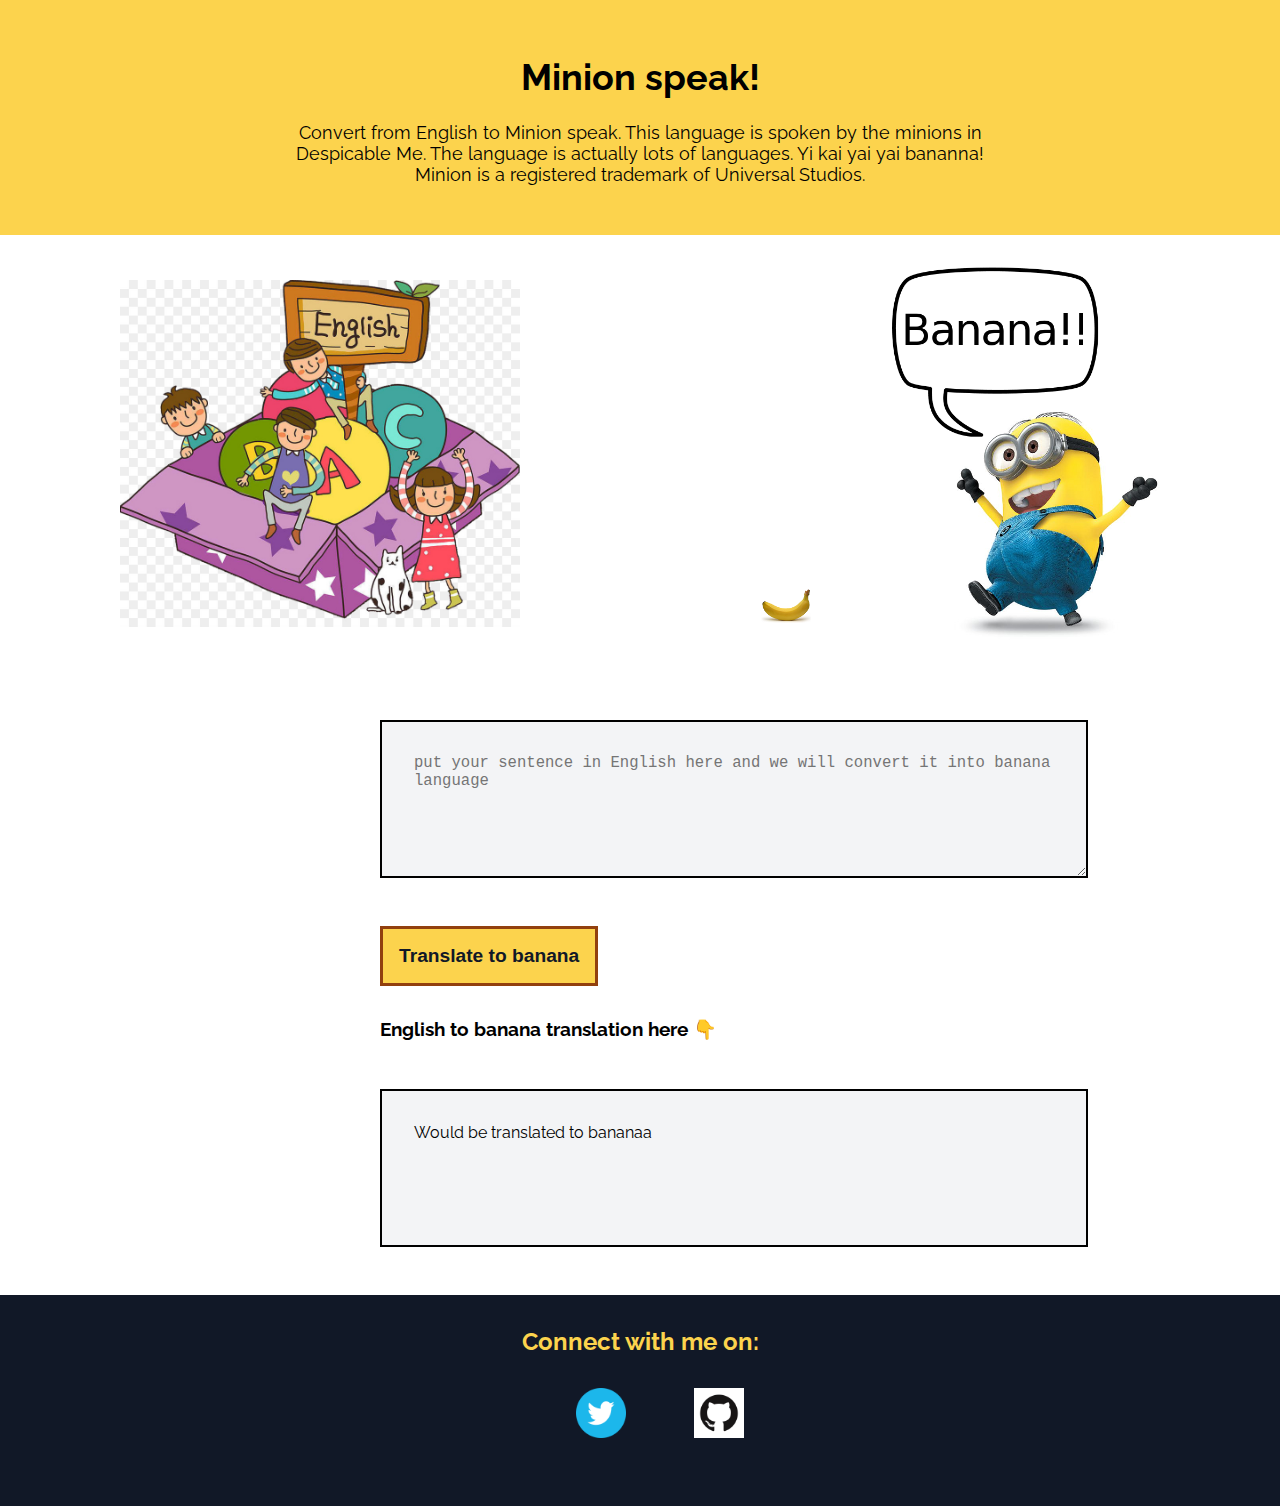
==== index.html @ 8577f710 "Initial commit" ====
<!DOCTYPE html>
<html lang="en">
<head>
    <meta charset="UTF-8">
    <meta http-equiv="X-UA-Compatible" content="IE=edge">
    <meta name="viewport" content="width=device-width, initial-scale=1.0">
    <title>banana translator</title>
    <link href="/style.css" rel="stylesheet">
    <style>
        textarea {
            border: 2px solid black;
            width: 50%;
            height: 10vh;
            display: block;
            margin: 3rem;
            padding: 2rem;
            margin-left: 380px;
            background-color: #F3F4F6;
            
        }

        #output {
            border: 2px solid black;
            width: 50%;
            height: 10vh;
            display: block;
            margin: 3rem;
            padding: 2rem;
            margin-left: 380px;
            background-color: #F3F4F6;
        }

        .about-use-text{
            padding: 0 15rem;
        }

    </style>
    
</head>
<body>
    <div class="about-use">
    <h1 class="page-header">Minion speak!</h1>
    

    <p class="about-use-text">Convert from English to Minion speak. This language is spoken by the minions in Despicable Me. The language is actually lots of languages. Yi kai yai yai bananna! Minion is a registered trademark of Universal Studios.
    </p>
    </div>


    <header class="hero-heading">
        <img class="header-img" src="/english-img.jpg">
        <img class="header-img" src="/final-banana-img.png">
        
        
    </header>

   
    <textarea
    id="txt-input"
    class="placeholder-text" placeholder="put your sentence in English here and we will convert it into banana language"></textarea>
    
    <button class="translate-button" id="btn-translate">Translate to banana</button>
    <div class="output-text" style="font-size: larger;">English to banana translation here  👇 </div>

    <div id="output">Would be translated to bananaa</div>

    <footer class="footer">
        <div class="footer-header">Connect with me on: </div>
            
            <ul class="non-bullet-list">
                <li class="inline-list"><a class="footer-link" href="https://twitter.com/imshubhxm"><img class="social-link" src="/twitter.png" ></a></li>
                <li class="inline-list"><a class="footer-link" href="https://github.com/ShubhamSoni09"><img class="social-link" src="/GitHub-Mark.png" ></a></li>
            </ul>
        
            
    </footer>
    


    
    <script src="app.js" type="text/javascript"></script>


</body>
</html>
---- style.css ----
@import url('https://fonts.googleapis.com/css2?family=Raleway:wght@400;700&display=swap');
body{
font-family: 'Raleway', sans-serif;
margin: 0px;

}

:root{
    --primary-color: #FCD34D;
    --footer-color:#111827;
    --span-color:#92400E;
    --section-color:#F3F4F6;


}


.hero-heading{
    display:flex;
    justify-content: center;
    align-items: center;
    flex-wrap: wrap;
}


.header-img{
    padding: 2rem;
    margin: auto;
    max-width: 400px; 
    
    
}

.page-header{
    background-color:var(--primary-color);
    
    text-align: center;
    
}

.about-use{
    background-color: var(--primary-color);
    padding: 2rem;
    text-align: center;
    font-size: large;
}

.translate-button{
    background-color: #FCD34D;
    margin-left: 380px;
    margin-bottom: 2rem;
    padding: 1rem 1rem;
    border: solid var(--span-color);
    font-weight: bold;
    font-size: larger;
    color: var(--footer-color);
    cursor: pointer;
}


.output-text{
    font-size: larger;
    margin-left: 380px ;
    font-weight: bold;

}

.placeholder-text{
    font-size: larger;
    
}

.non-bullet-list{
    list-style: none;
}

.inline-list{
    display: inline;
    padding: 1rem 1rem;
}

.footer{
    background-color: var(--footer-color);
    color: var(--primary-color);
    padding: 2rem 1rem;
    text-align: center;
}

.footer-header{
    
    font-size: x-large;
    font-weight: bolder;
}

.footer-link{
    color: var(--span-color);
    font-weight: bolder;
    text-decoration: none;
   font-size: large;
  

}

.social-link{
    max-width:50px;
    padding: 1rem;
    display: inline;
    margin: auto;
    
}
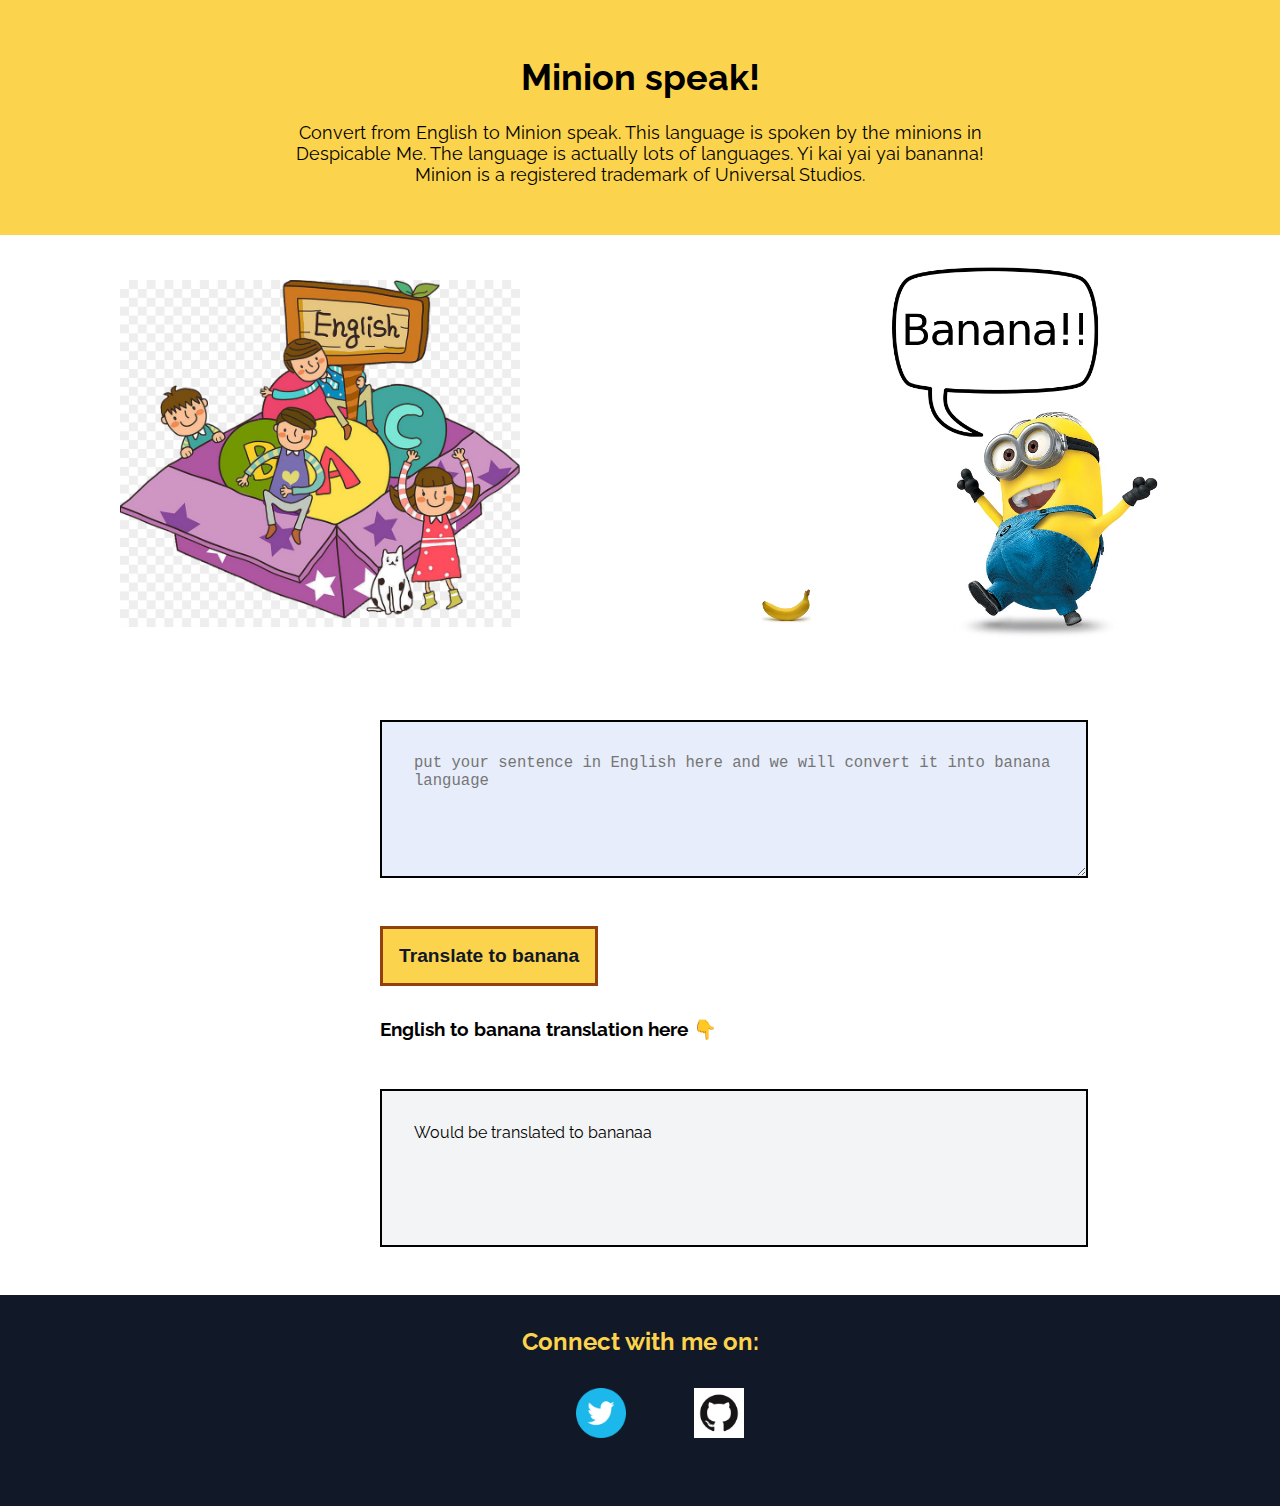
==== commit e7f5bcc2: "updated color scheme" ====
--- a/index.html
+++ b/index.html
@@ -15,7 +15,7 @@
             margin: 3rem;
             padding: 2rem;
             margin-left: 380px;
-            background-color: #F3F4F6;
+            background-color: #e7edfa;
             
         }
 
